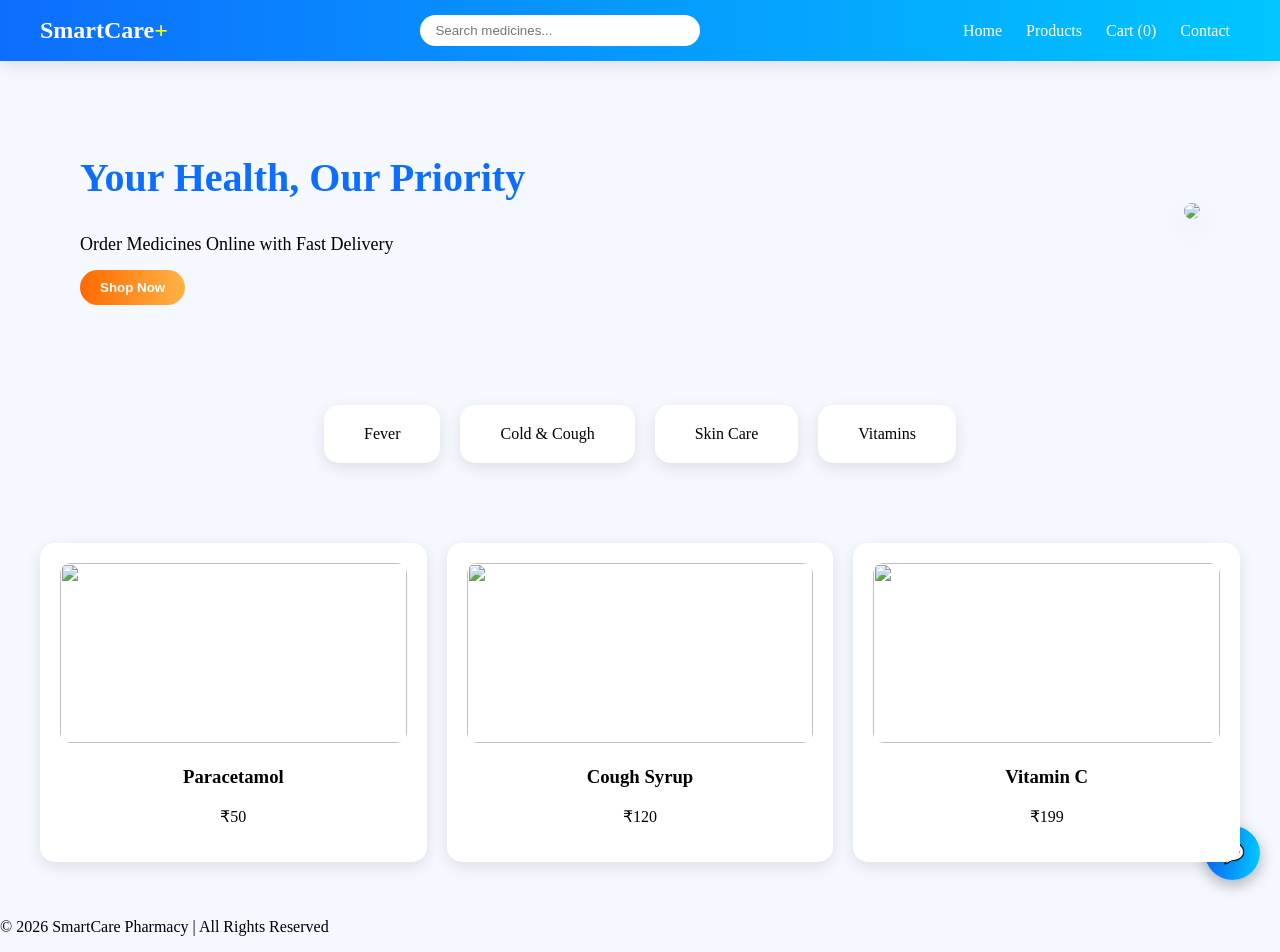
==== index.html @ 7928f4f7 "Add files via upload Initial SmartCare Project Upload" ====
<!DOCTYPE html>
<html>
<head>
    <title>SmartCare Pharmacy</title>
    <link rel="stylesheet" href="style.css">
</head>
<body>

<header class="navbar">
    <div class="logo">SmartCare<span>+</span></div>

    <div class="search-box">
    <input type="text" id="searchInput" placeholder="Search medicines..." onkeyup="searchProduct()">
</div>

    <nav>
    <a href="index.html">Home</a>
    <a href="products.html">Products</a>
    <a href="cart.html">Cart (<span id="cartCount">0</span>)</a>
    <a href="#">Contact</a>
</nav>
</header>

<section class="hero">
    <div class="hero-text">
        <h1>Your Health, Our Priority</h1>
        <p>Order Medicines Online with Fast Delivery</p>
        <button>Shop Now</button>
    </div>

    <div class="hero-image">
        <img src="https://images.unsplash.com/photo-1587854692152-cbe660dbde88?auto=format&fit=crop&w=600&q=80">
    </div>
</section>

<section class="categories">
    <div class="cat-card">Fever</div>
    <div class="cat-card">Cold & Cough</div>
    <div class="cat-card">Skin Care</div>
    <div class="cat-card">Vitamins</div>
</section>

<section class="products-preview">

    <div class="product-card">
        <img src="https://images.unsplash.com/photo-1603398938378-e54eab446dde?auto=format&fit=crop&w=400&q=80">
        <h3>Paracetamol</h3>
        <p>₹50</p>
    </div>

    <div class="product-card">
        <img src="https://images.unsplash.com/photo-1585435557343-3b092031a831?auto=format&fit=crop&w=400&q=80">
        <h3>Cough Syrup</h3>
        <p>₹120</p>
    </div>

    <div class="product-card">
        <img src="https://mycf.in/cdn/shop/files/61CkpoPHuzL._SL1000.jpg?v=1756119275&width=533">
        <h3>Vitamin C</h3>
        <p>₹199</p>
    </div>

</section>
<footer>
    <p>© 2026 SmartCare Pharmacy | All Rights Reserved</p>
</footer>

<div class="ai-button" onclick="toggleAI()">💬</div>

<div class="ai-chatbox" id="aiBox">
    <div class="ai-chatbox-header">SmartCare AI</div>
    <div class="ai-chatbox-body" id="aiMessages"></div>
    <input type="text" id="aiInput"
    placeholder="Describe symptoms..."
    onkeypress="if(event.key==='Enter') aiReply()">
</div>
<script src="script.js"></script>

</body>
</html>
---- style.css ----
/* GLOBAL SETTINGS */
body{
    margin:0;
    font-family:Segoe UI;
    background:#f5f8ff;
    transition:0.3s ease;
}

/* NAVBAR */
.navbar{
    background:linear-gradient(90deg,#0d6efd,#00c6ff);
    padding:15px 40px;
    display:flex;
    justify-content:space-between;
    align-items:center;
    color:white;
    box-shadow:0 5px 15px rgba(0,0,0,0.1);
}

.logo{
    font-size:24px;
    font-weight:bold;
}

.logo span{
    color:yellow;
}

.search-box input{
    padding:8px 15px;
    border-radius:20px;
    border:none;
    width:250px;
}

.navbar a{
    color:white;
    text-decoration:none;
    margin:10px;
    font-weight:500;
}

/* HERO SECTION */
.hero{
    display:flex;
    justify-content:space-between;
    align-items:center;
    padding:60px 80px;
}

.hero-text h1{
    font-size:40px;
    color:#0d6efd;
    animation: slideIn 1s ease-in-out;
}

@keyframes slideIn{
    from{opacity:0;transform:translateX(-50px);}
    to{opacity:1;transform:translateX(0);}
}

.hero-text p{
    font-size:18px;
    margin:15px 0;
}

.hero-image img{
    width:400px;
    border-radius:20px;
    box-shadow:0 10px 30px rgba(0,0,0,0.1);
}

/* CATEGORY CARDS */
.categories{
    display:flex;
    justify-content:center;
    gap:20px;
    padding:40px;
}

.cat-card{
    background:white;
    padding:20px 40px;
    border-radius:15px;
    box-shadow:0 5px 15px rgba(0,0,0,0.1);
    cursor:pointer;
    transition:0.3s;
}

.cat-card:hover{
    transform:translateY(-8px);
}

/* FILTER BAR */
.filter-bar{
    text-align:center;
    margin:20px;
}

/* PRODUCTS */
.products-preview{
    display:grid;
    grid-template-columns:repeat(auto-fit,minmax(250px,1fr));
    gap:20px;
    padding:40px;
}

.product-card{
    background:white;
    padding:20px;
    border-radius:15px;
    text-align:center;
    box-shadow:0 5px 15px rgba(0,0,0,0.1);
    transition:0.4s ease;
}

.product-card:hover{
    transform:translateY(-12px) scale(1.03);
    box-shadow:0 10px 25px rgba(0,0,0,0.2);
}

.product-card img{
    width:100%;
    height:180px;
    object-fit:cover;
    border-radius:10px;
}

/* CART PAGE */
.cart-container{
    display:flex;
    gap:30px;
    padding:40px;
}

.cart-left{
    flex:2;
}

.cart-right{
    flex:1;
    background:white;
    padding:20px;
    border-radius:15px;
    box-shadow:0 5px 20px rgba(0,0,0,0.1);
    height:fit-content;
}

/* CHECKOUT */
.checkout-container{
    display:flex;
    gap:40px;
    padding:40px;
}

.checkout-left,
.checkout-right{
    background:white;
    padding:25px;
    border-radius:15px;
    box-shadow:0 5px 20px rgba(0,0,0,0.1);
}

.checkout-left{
    flex:2;
    display:flex;
    flex-direction:column;
    gap:15px;
}

.checkout-left input,
.checkout-left textarea,
.checkout-left select{
    padding:10px;
    border-radius:8px;
    border:1px solid #ddd;
}

.checkout-right{
    flex:1;
}

/* REMOVE BUTTON */
.remove-btn{
    background:red;
    color:white;
    border:none;
    padding:5px 10px;
    border-radius:5px;
    cursor:pointer;
}

/* FLOATING AI */
.ai-button{
    position:fixed;
    bottom:20px;
    right:20px;
    background:linear-gradient(90deg,#0d6efd,#00c6ff);
    color:white;
    padding:15px;
    border-radius:50%;
    cursor:pointer;
    font-size:20px;
    box-shadow:0 5px 15px rgba(0,0,0,0.3);
}

.ai-chatbox{
    position:fixed;
    bottom:80px;
    right:20px;
    width:320px;
    background:white;
    border-radius:15px;
    box-shadow:0 5px 20px rgba(0,0,0,0.2);
    display:none;
    flex-direction:column;
    z-index:9999;
}

.ai-chatbox input{
    border:none;
    border-top:1px solid #ddd;
    padding:12px;
    outline:none;
    width:100%;
    box-sizing:border-box;
}

.ai-chatbox-header{
    background:#0d6efd;
    color:white;
    padding:10px;
    border-radius:15px 15px 0 0;
}

.ai-chatbox-body{
    padding:10px;
    height:200px;
    overflow-y:auto;
    font-size:14px;
}


/* GLOBAL GRADIENT BUTTON (FINAL UPGRADE) */
button{
    background:linear-gradient(90deg,#ff6a00,#ffb347);
    border:none;
    padding:10px 20px;
    color:white;
    border-radius:25px;
    cursor:pointer;
    transition:0.3s ease;
    font-weight:bold;
}

button:hover{
    transform:scale(1.05);
}

/* DARK MODE */
.dark-mode{
    background:#121212;
    color:white;
}

.dark-mode .navbar{
    background:#1e1e1e;
}

.dark-mode .product-card,
.dark-mode .cart-right,
.dark-mode .checkout-left,
.dark-mode .checkout-right{
    background:#1e1e1e;
    color:white;
}
.products-preview{
    position:relative;
    z-index:1;
}

.navbar{
    position:relative;
    z-index:10;
}
button{
    pointer-events:auto;
}
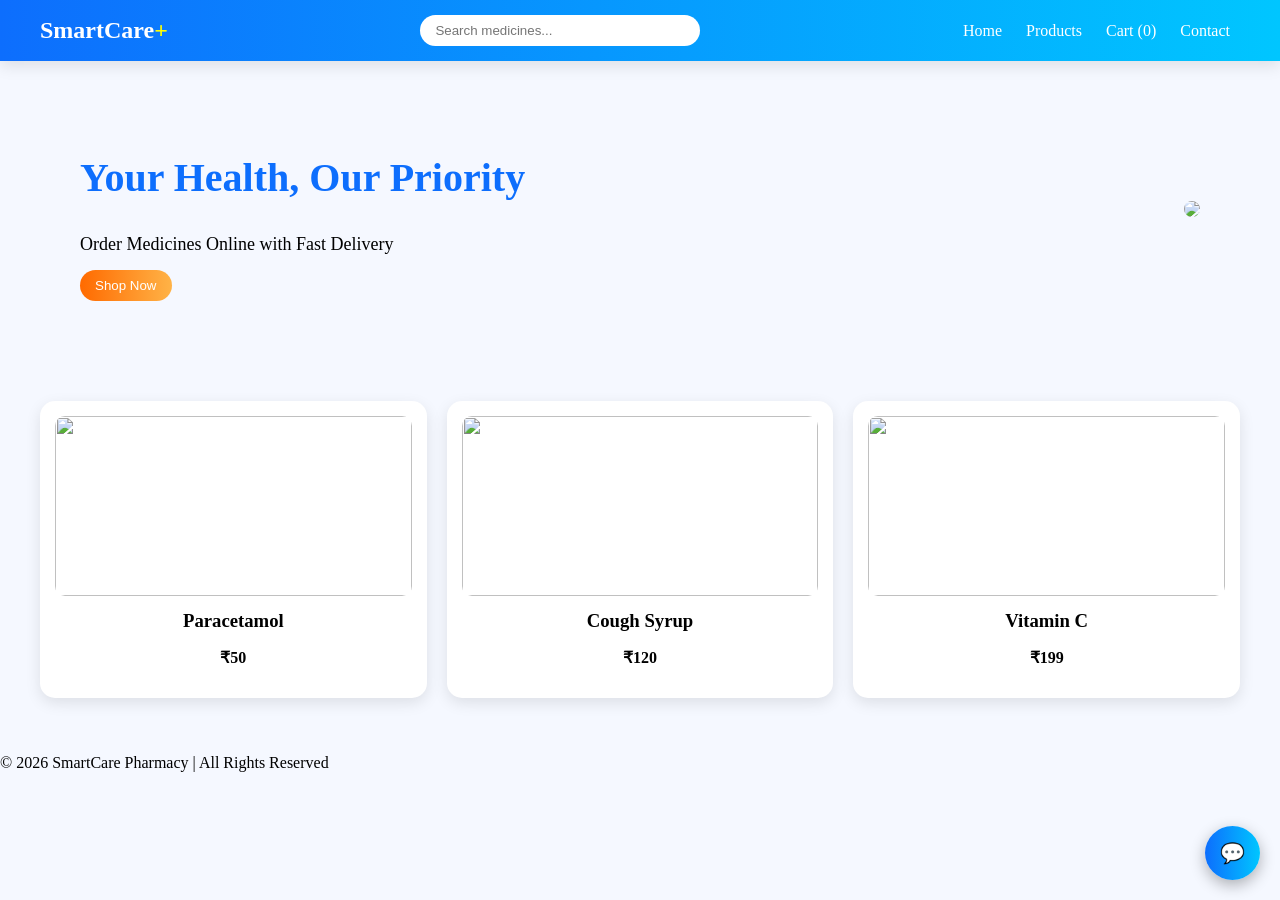
==== commit eb743d7e: "Update index.html" ====
--- a/index.html
+++ b/index.html
@@ -25,7 +25,9 @@
     <div class="hero-text">
         <h1>Your Health, Our Priority</h1>
         <p>Order Medicines Online with Fast Delivery</p>
-        <button>Shop Now</button>
+        <a href="products.html">
+  <button>Shop Now</button>
+</a>
     </div>
 
     <div class="hero-image">
@@ -77,4 +79,4 @@
 <script src="script.js"></script>
 
 </body>
-</html>+</html>
--- a/style.css
+++ b/style.css
@@ -40,7 +40,7 @@
     font-weight:500;
 }
 
-/* HERO SECTION */
+/* HERO */
 .hero{
     display:flex;
     justify-content:space-between;
@@ -51,12 +51,6 @@
 .hero-text h1{
     font-size:40px;
     color:#0d6efd;
-    animation: slideIn 1s ease-in-out;
-}
-
-@keyframes slideIn{
-    from{opacity:0;transform:translateX(-50px);}
-    to{opacity:1;transform:translateX(0);}
 }
 
 .hero-text p{
@@ -67,58 +61,31 @@
 .hero-image img{
     width:400px;
     border-radius:20px;
-    box-shadow:0 10px 30px rgba(0,0,0,0.1);
 }
 
-/* CATEGORY CARDS */
-.categories{
-    display:flex;
-    justify-content:center;
+/* PRODUCTS GRID (FINAL FIX 🔥) */
+.products-preview{
+    display:grid;
+    grid-template-columns:repeat(auto-fit,minmax(220px,1fr));
     gap:20px;
     padding:40px;
 }
 
-.cat-card{
+/* PRODUCT CARD */
+.product-card{
     background:white;
-    padding:20px 40px;
+    padding:15px;
     border-radius:15px;
+    text-align:center;
     box-shadow:0 5px 15px rgba(0,0,0,0.1);
-    cursor:pointer;
     transition:0.3s;
 }
 
-.cat-card:hover{
+.product-card:hover{
     transform:translateY(-8px);
 }
 
-/* FILTER BAR */
-.filter-bar{
-    text-align:center;
-    margin:20px;
-}
-
-/* PRODUCTS */
-.products-preview{
-    display:grid;
-    grid-template-columns:repeat(auto-fit,minmax(250px,1fr));
-    gap:20px;
-    padding:40px;
-}
-
-.product-card{
-    background:white;
-    padding:20px;
-    border-radius:15px;
-    text-align:center;
-    box-shadow:0 5px 15px rgba(0,0,0,0.1);
-    transition:0.4s ease;
-}
-
-.product-card:hover{
-    transform:translateY(-12px) scale(1.03);
-    box-shadow:0 10px 25px rgba(0,0,0,0.2);
-}
-
+/* IMAGE FIX (IMPORTANT 🔥) */
 .product-card img{
     width:100%;
     height:180px;
@@ -126,71 +93,40 @@
     border-radius:10px;
 }
 
-/* CART PAGE */
-.cart-container{
-    display:flex;
-    gap:30px;
-    padding:40px;
+/* TEXT */
+.product-card h3{
+    margin:10px 0 5px;
 }
 
-.cart-left{
-    flex:2;
+.product-card p{
+    font-weight:bold;
 }
 
-.cart-right{
-    flex:1;
-    background:white;
-    padding:20px;
-    border-radius:15px;
-    box-shadow:0 5px 20px rgba(0,0,0,0.1);
-    height:fit-content;
+/* BUTTON */
+button{
+    background:linear-gradient(90deg,#ff6a00,#ffb347);
+    border:none;
+    padding:8px 15px;
+    color:white;
+    border-radius:20px;
+    cursor:pointer;
+    transition:0.3s;
 }
 
-/* CHECKOUT */
-.checkout-container{
-    display:flex;
-    gap:40px;
-    padding:40px;
+button:hover{
+    transform:scale(1.05);
 }
 
-.checkout-left,
-.checkout-right{
-    background:white;
-    padding:25px;
-    border-radius:15px;
-    box-shadow:0 5px 20px rgba(0,0,0,0.1);
+/* DARK MODE */
+.dark-mode{
+    background:#121212;
+    color:white;
 }
 
-.checkout-left{
-    flex:2;
-    display:flex;
-    flex-direction:column;
-    gap:15px;
+.dark-mode .product-card{
+    background:#1e1e1e;
 }
-
-.checkout-left input,
-.checkout-left textarea,
-.checkout-left select{
-    padding:10px;
-    border-radius:8px;
-    border:1px solid #ddd;
-}
-
-.checkout-right{
-    flex:1;
-}
-
-/* REMOVE BUTTON */
-.remove-btn{
-    background:red;
-    color:white;
-    border:none;
-    padding:5px 10px;
-    border-radius:5px;
-    cursor:pointer;
-}
-
-/* FLOATING AI */
+/* FLOATING AI BUTTON */
 .ai-button{
     position:fixed;
     bottom:20px;
@@ -202,8 +138,10 @@
     cursor:pointer;
     font-size:20px;
     box-shadow:0 5px 15px rgba(0,0,0,0.3);
+    z-index:9999;
 }
 
+/* AI CHATBOX */
 .ai-chatbox{
     position:fixed;
     bottom:80px;
@@ -217,15 +155,6 @@
     z-index:9999;
 }
 
-.ai-chatbox input{
-    border:none;
-    border-top:1px solid #ddd;
-    padding:12px;
-    outline:none;
-    width:100%;
-    box-sizing:border-box;
-}
-
 .ai-chatbox-header{
     background:#0d6efd;
     color:white;
@@ -237,52 +166,14 @@
     padding:10px;
     height:200px;
     overflow-y:auto;
-    font-size:14px;
 }
 
-
-/* GLOBAL GRADIENT BUTTON (FINAL UPGRADE) */
-button{
-    background:linear-gradient(90deg,#ff6a00,#ffb347);
+.ai-chatbox input{
     border:none;
-    padding:10px 20px;
-    color:white;
-    border-radius:25px;
-    cursor:pointer;
-    transition:0.3s ease;
-    font-weight:bold;
+    border-top:1px solid #ddd;
+    padding:10px;
+    width:100%;
 }
-
-button:hover{
-    transform:scale(1.05);
+.categories{
+  display:none;
 }
-
-/* DARK MODE */
-.dark-mode{
-    background:#121212;
-    color:white;
-}
-
-.dark-mode .navbar{
-    background:#1e1e1e;
-}
-
-.dark-mode .product-card,
-.dark-mode .cart-right,
-.dark-mode .checkout-left,
-.dark-mode .checkout-right{
-    background:#1e1e1e;
-    color:white;
-}
-.products-preview{
-    position:relative;
-    z-index:1;
-}
-
-.navbar{
-    position:relative;
-    z-index:10;
-}
-button{
-    pointer-events:auto;
-}
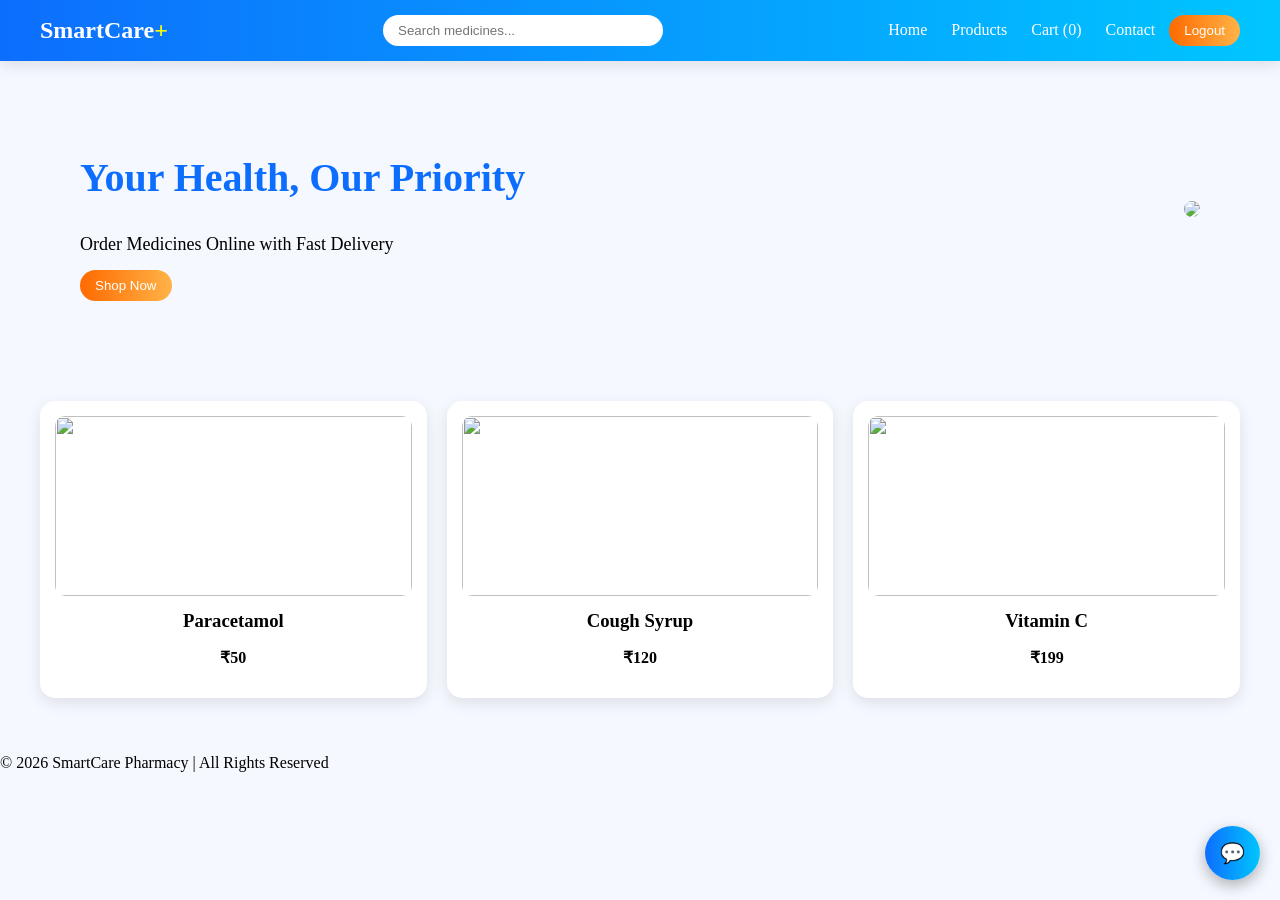
==== commit e425f634: "Update index.html" ====
--- a/index.html
+++ b/index.html
@@ -17,7 +17,8 @@
     <a href="index.html">Home</a>
     <a href="products.html">Products</a>
     <a href="cart.html">Cart (<span id="cartCount">0</span>)</a>
-    <a href="#">Contact</a>
+    <a href="contact.html">Contact</a>
+        <button onclick="logout()">Logout</button>
 </nav>
 </header>
 
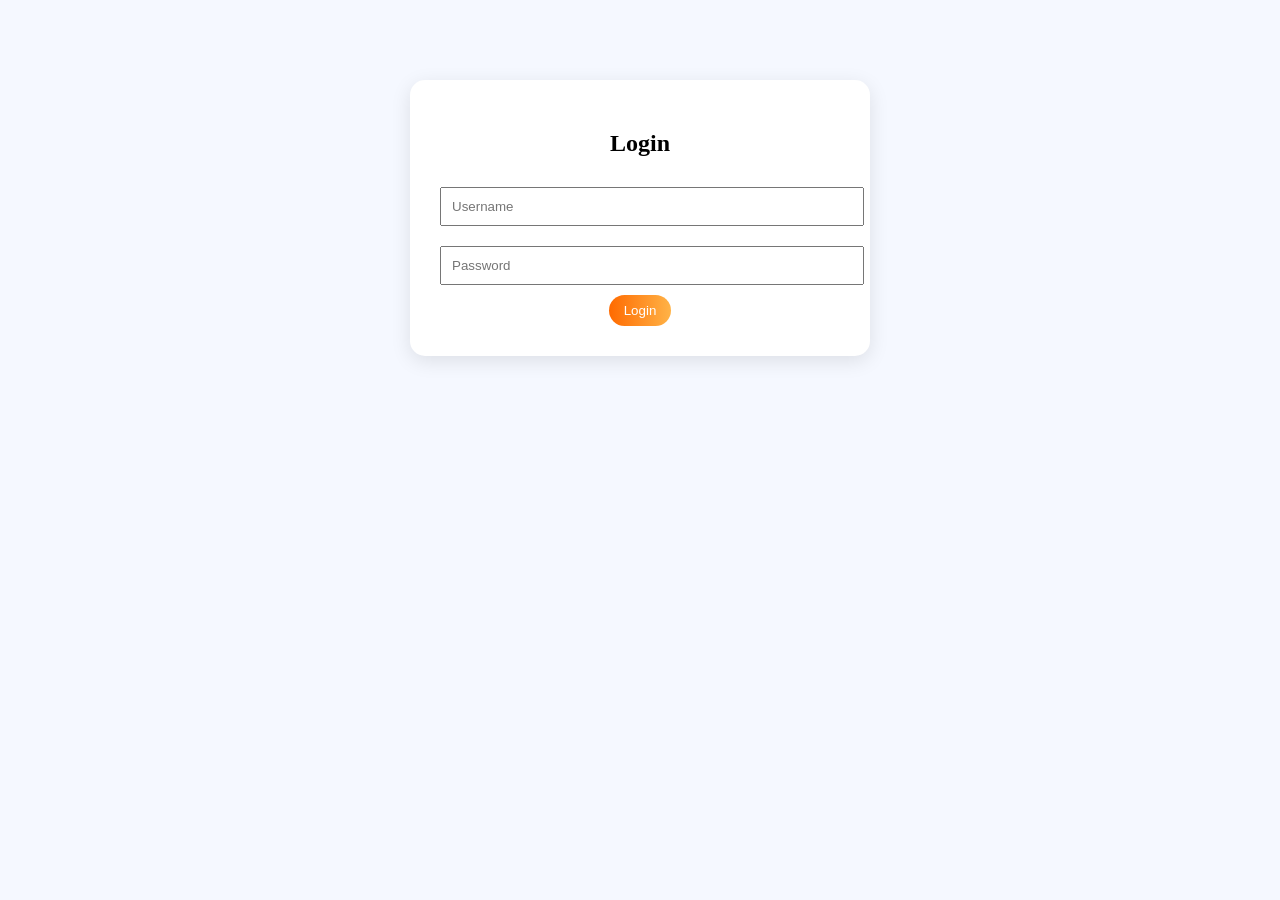
==== commit 59b3284c: "Update index.html" ====
--- a/index.html
+++ b/index.html
@@ -80,4 +80,9 @@
 <script src="script.js"></script>
 
 </body>
+    <script>
+if(!localStorage.getItem("user")){
+  window.location.href = "login.html";
+}
+</script>
 </html>
